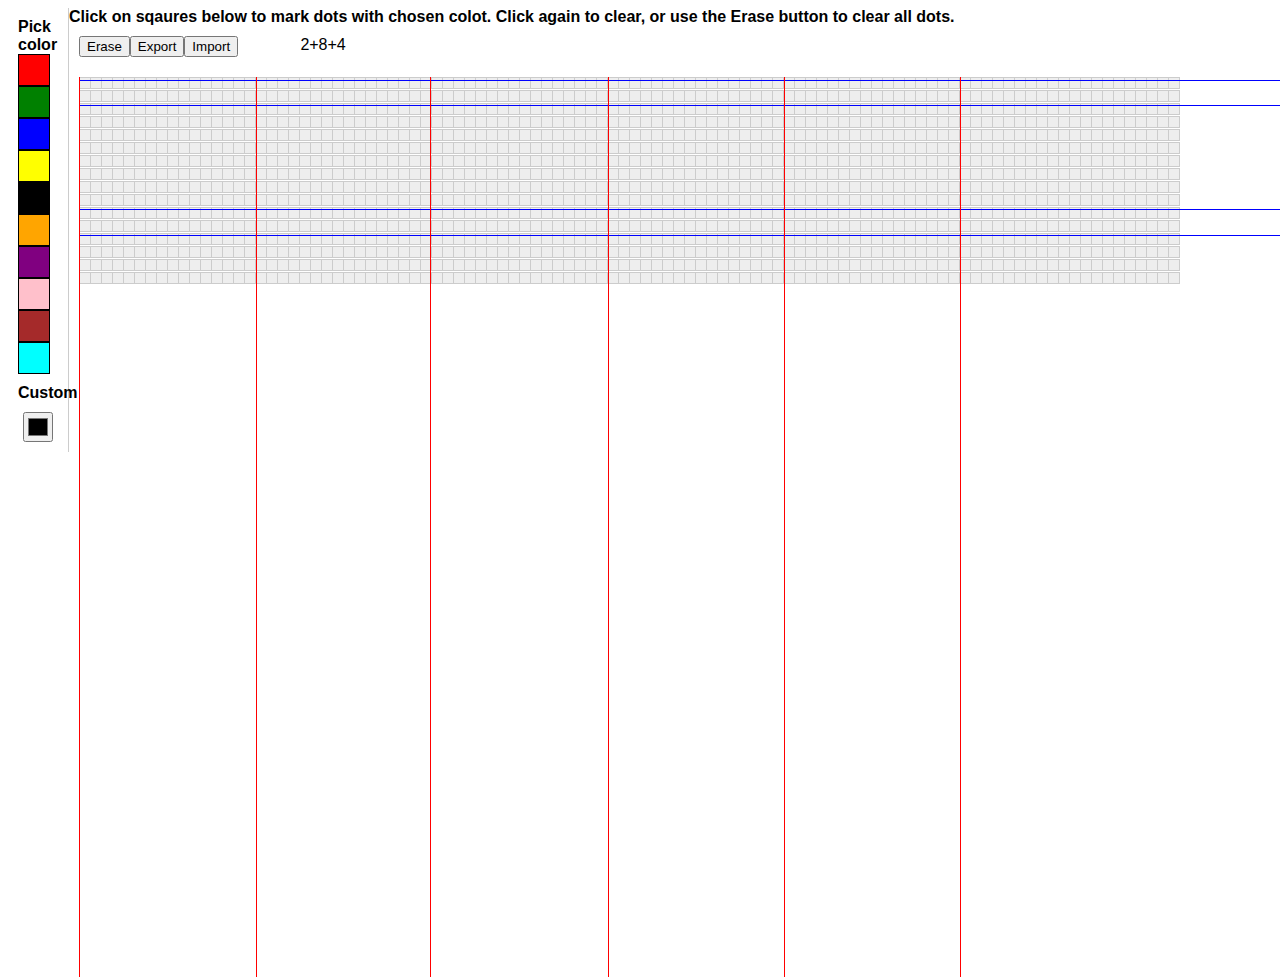
==== index.html @ 54db1875 "Initial commit" ====
<!DOCTYPE html>
<html lang="en">
<head>
    <meta charset="UTF-8">
    <meta name="viewport" content="width=device-width, initial-scale=1.0">
    <title>Dot Grid1</title>
    <style>
        body {
            display: flex;
            font-family: Arial, sans-serif;
        }
        #sidebar {
            width: 40px;
            padding: 10px;
            border-right: 1px solid #ccc;
            //display: grid;
            //grid-template-columns: repeat(2, 1fr);
            //grid-gap: 5px;
        }
        #sidebar .color {
            width: 30px;
            height: 30px;
            border: 1px solid #000;
            cursor: pointer;
            position: relative;
        }
        #sidebar .color:hover::after {
            content: attr(data-color-name);
            position: absolute;
            top: -20px;
            left: 50%;
            transform: translateX(-50%);
            background: rgba(0, 0, 0, 0.7);
            color: #fff;
            padding: 2px 5px;
            border-radius: 3px;
            font-size: 12px;
            white-space: nowrap;
        }
        #colorWheelContainer {
            //grid-column: span 2;
            text-align: center;
        }
        #colorWheel {
            margin-top: 10px;
            width: 30px;
            height: 30px;
            cursor: pointer;
        }
      
        #controls {
            display: flex;
            justify-content: flex-start;
            padding: 10px;
            width: calc(100% - 60px);
            margin-left: 0px;
        }
        #grid {
            display: grid;
            grid-template-columns: repeat(100, 10px);
            grid-gap: 1px;
            margin: 10px;
            flex-grow: 1;
        }
        .dot {
            width: 10px;
            height: 10px;
            background-color: #eee;
            border: 1px solid #ccc;
            cursor: pointer;
        }

        .divider {
            position: absolute;
            width: 100%;
            height: 1px;
            background-color: blue;
        }
        .divider-v {
            position: absolute;
            width: 1px;
            height: 100%;
            background-color: red;
        }
        .divider-v.first-col {
            left: 256px; 
        }
        .divider-v.second-col {
            left: 430px; 
        }
        .divider-v.third-col {
            left: 608px; 
        }
        .divider-v.fourth-col {
            left: 784px; 
        }
        .divider-v.fifth-col {
            left: 960px; 
        }
        .divider.starting-row {
            top: 80px; 
        }
        .divider.second-row {
            top: 105px; 
        }
        .divider.eighth-row {
            top: 209px; 
        }
        .divider.tenth-row {
            top: 235px; 
        }
        .divider-v.sixteenth-col {
            left: 256px; 
        }

        h2 {
            margin: 0;
            //padding: 0 10px;
            font-size: 16px;
        }
    </style>
</head>
<body>
    <div id="sidebar">
        <h2>Pick color</h2>
        <div class="color" style="background-color: red;" data-color-name="Red" onclick="selectColor('red')"></div>
        <div class="color" style="background-color: green;" data-color-name="Green" onclick="selectColor('green')"></div>
        <div class="color" style="background-color: blue;" data-color-name="Blue" onclick="selectColor('blue')"></div>
        <div class="color" style="background-color: yellow;" data-color-name="Yellow" onclick="selectColor('yellow')"></div>
        <div class="color" style="background-color: black;" data-color-name="Black" onclick="selectColor('black')"></div>
        <div class="color" style="background-color: orange;" data-color-name="Orange" onclick="selectColor('orange')"></div>
        <div class="color" style="background-color: purple;" data-color-name="Purple" onclick="selectColor('purple')"></div>
        <div class="color" style="background-color: pink;" data-color-name="Pink" onclick="selectColor('pink')"></div>
        <div class="color" style="background-color: brown;" data-color-name="Brown" onclick="selectColor('brown')"></div>
        <div class="color" style="background-color: cyan;" data-color-name="Cyan" onclick="selectColor('cyan')"></div>
        <div id="colorWheelContainer">
          <h2 style="margin-top:10px;padding:0px">Custom</h2>
            <input type="color" id="colorWheel" onchange="selectColor(this.value)">
        </div>
    </div>
    <div>
    <h2 style="margin-right:20px">Click on sqaures below to mark dots with chosen colot. Click again to clear, or use the Erase button to clear all dots.</h2>        <div id="controls">
    
            <button onclick="eraseGrid()">Erase</button>
            <button onclick="exportJSON()">Export</button>
            <button onclick="importJSON()">Import</button>
            <input type="file" id="fileInput" style="display: none;" />
      &nbsp&nbsp&nbsp&nbsp&nbsp&nbsp&nbsp&nbsp&nbsp&nbsp&nbsp&nbsp&nbsp&nbsp2+8+4
        </div>
        <div id="grid">
            <!-- Dots will be generated here -->
            <div class="divider starting-row"></div>
            <div class="divider second-row"></div>
            <div class="divider eighth-row"></div>
            <div class="divider tenth-row"></div>
            <div class="divider-v first-col"></div>
            <div class="divider-v second-col"></div>
            <div class="divider-v third-col"></div>
            <div class="divider-v fourth-col"></div>
            <div class="divider-v fifth-col"></div>
            <div class="divider-v sixth-col"></div>
        </div>
    </div>
    <script>
        let selectedColor = 'red';
        const litUpDots = [];

        function selectColor(color) {
            selectedColor = color;
        }

        function createGrid() {
            const grid = document.getElementById('grid');
            for (let row = 0; row < 16; row++) {
                for (let col = 0; col < 100; col++) {
                    const dot = document.createElement('div');
                    dot.classList.add('dot');
                    dot.dataset.row = row;
                    dot.dataset.col = col;
                    dot.addEventListener('click', () => toggleDot(dot, row, col));
                    grid.appendChild(dot);
                }
            }
        }

        function toggleDot(dot, row, col) {
            const index = litUpDots.findIndex(d => d.row === row && d.col === col);
            if (index !== -1) {
                dot.style.backgroundColor = '#eee';
                litUpDots.splice(index, 1);
            } else {
                dot.style.backgroundColor = selectedColor;
                litUpDots.push({ row, col, color: selectedColor });
            }
        }

        function exportJSON() {
            const dataStr = "data:text/json;charset=utf-8," + encodeURIComponent(JSON.stringify(litUpDots));
            const downloadAnchorNode = document.createElement('a');
            downloadAnchorNode.setAttribute("href", dataStr);
            downloadAnchorNode.setAttribute("download", "litUpDots.json");
            document.body.appendChild(downloadAnchorNode);
            downloadAnchorNode.click();
            downloadAnchorNode.remove();
        }

        function importJSON() {
            const fileInput = document.getElementById('fileInput');
            fileInput.click();
            fileInput.onchange = function(event) {
                const file = event.target.files[0];
                const reader = new FileReader();
                reader.onload = function(e) {
                    const importedData = JSON.parse(e.target.result);
                    clearGrid();
                    restoreGrid(importedData);
                };
                reader.readAsText(file);
            };
        }

        function restoreGrid(data) {
            litUpDots.length = 0;
            data.forEach(dotData => {
                litUpDots.push(dotData);
                const dot = document.querySelector(`.dot[data-row='${dotData.row}'][data-col='${dotData.col}']`);
                if (dot) {
                    dot.style.backgroundColor = dotData.color;
                }
            });
        }

        function clearGrid() {
            const dots = document.querySelectorAll('.dot');
            dots.forEach(dot => {
                dot.style.backgroundColor = '#eee';
            });
            litUpDots.length = 0;
        }

        function eraseGrid() {
            clearGrid();
        }

        window.onload = createGrid;
    </script>
</body>
</html>
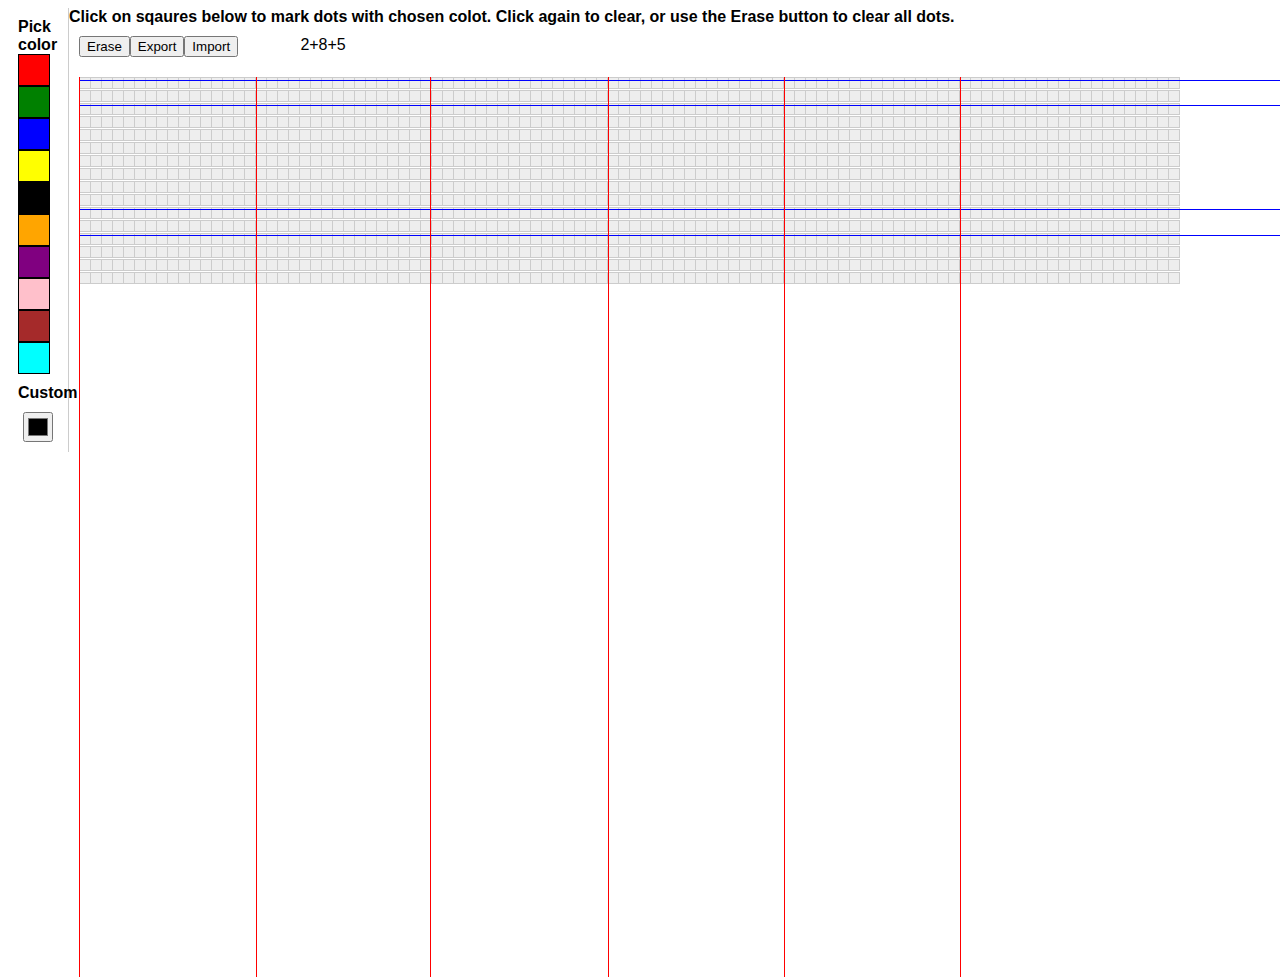
==== commit 959dea77: "testing commit from repl" ====
--- a/index.html
+++ b/index.html
@@ -145,7 +145,7 @@
             <button onclick="exportJSON()">Export</button>
             <button onclick="importJSON()">Import</button>
             <input type="file" id="fileInput" style="display: none;" />
-      &nbsp&nbsp&nbsp&nbsp&nbsp&nbsp&nbsp&nbsp&nbsp&nbsp&nbsp&nbsp&nbsp&nbsp2+8+4
+      &nbsp&nbsp&nbsp&nbsp&nbsp&nbsp&nbsp&nbsp&nbsp&nbsp&nbsp&nbsp&nbsp&nbsp2+8+5
         </div>
         <div id="grid">
             <!-- Dots will be generated here -->
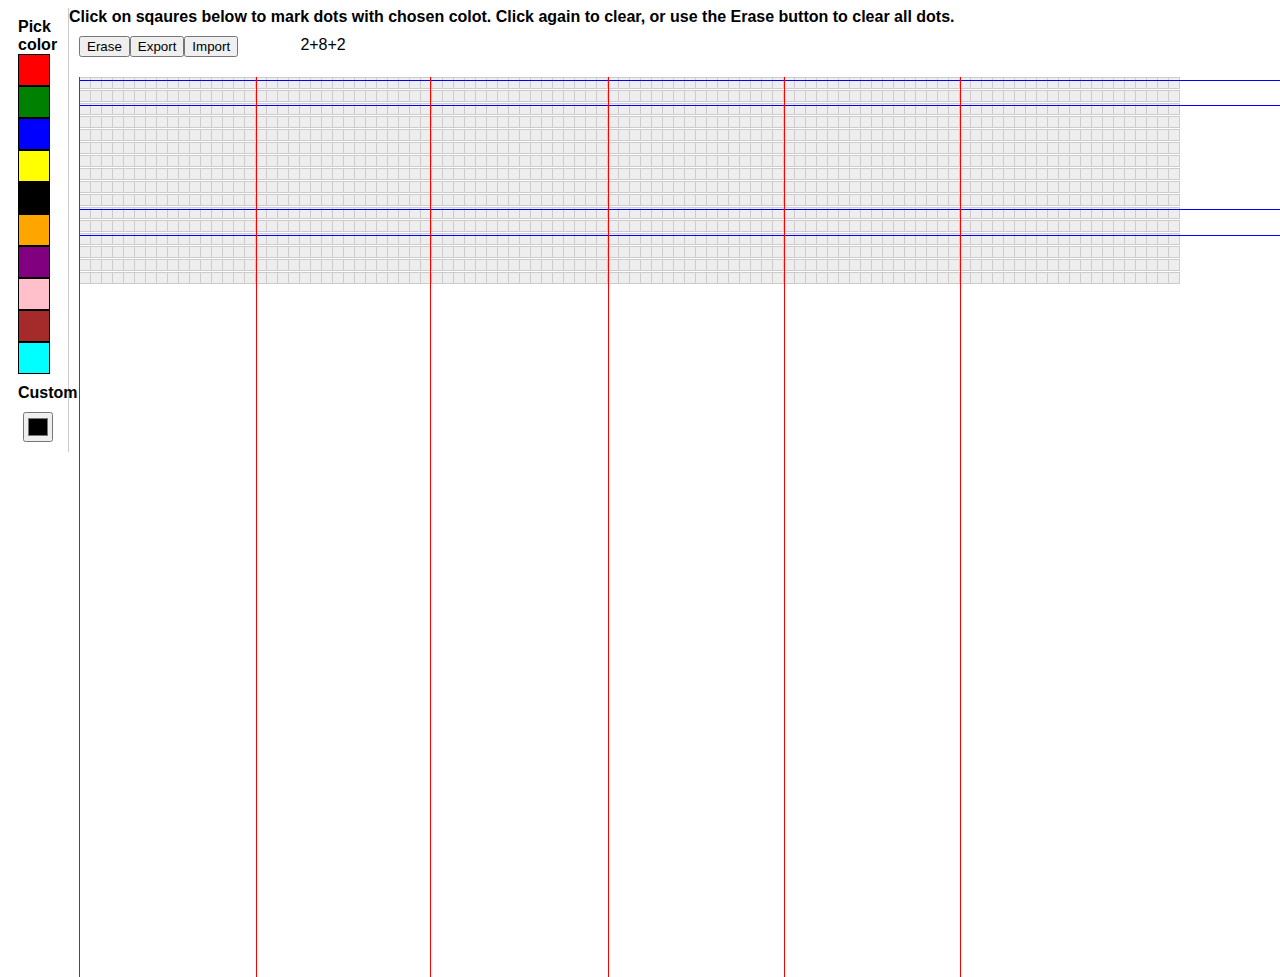
==== commit 5a01d392: "testing deployment through relese branch" ====
--- a/index.html
+++ b/index.html
@@ -3,7 +3,7 @@
 <head>
     <meta charset="UTF-8">
     <meta name="viewport" content="width=device-width, initial-scale=1.0">
-    <title>Dot Grid1</title>
+    <title>Dot Grid</title>
     <style>
         body {
             display: flex;
@@ -145,7 +145,7 @@
             <button onclick="exportJSON()">Export</button>
             <button onclick="importJSON()">Import</button>
             <input type="file" id="fileInput" style="display: none;" />
-      &nbsp&nbsp&nbsp&nbsp&nbsp&nbsp&nbsp&nbsp&nbsp&nbsp&nbsp&nbsp&nbsp&nbsp2+8+5
+      &nbsp&nbsp&nbsp&nbsp&nbsp&nbsp&nbsp&nbsp&nbsp&nbsp&nbsp&nbsp&nbsp&nbsp2+8+2
         </div>
         <div id="grid">
             <!-- Dots will be generated here -->
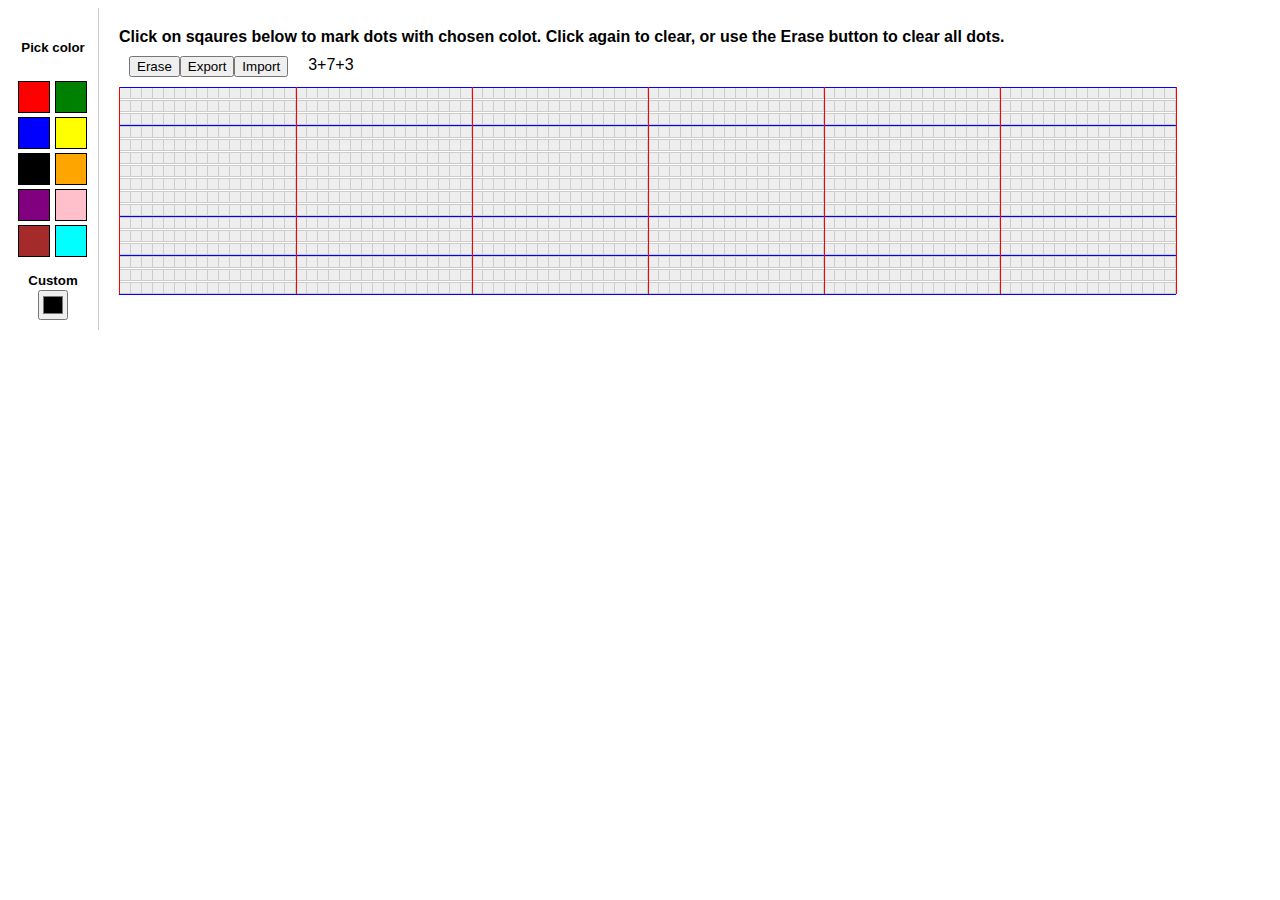
==== commit 503641a3: "1) color pallate relaid; 2) grid pixel count and the vertical/horizontal lines are prgramatically dr" ====
--- a/index.html
+++ b/index.html
@@ -1,252 +1,123 @@
 <!DOCTYPE html>
 <html lang="en">
+
 <head>
     <meta charset="UTF-8">
     <meta name="viewport" content="width=device-width, initial-scale=1.0">
+    <script src="script.js"></script>
+    <link rel="stylesheet" href="style.css" />
     <title>Dot Grid</title>
     <style>
-        body {
-            display: flex;
-            font-family: Arial, sans-serif;
-        }
-        #sidebar {
-            width: 40px;
-            padding: 10px;
-            border-right: 1px solid #ccc;
-            //display: grid;
-            //grid-template-columns: repeat(2, 1fr);
-            //grid-gap: 5px;
-        }
-        #sidebar .color {
-            width: 30px;
-            height: 30px;
-            border: 1px solid #000;
-            cursor: pointer;
-            position: relative;
-        }
-        #sidebar .color:hover::after {
-            content: attr(data-color-name);
-            position: absolute;
-            top: -20px;
-            left: 50%;
-            transform: translateX(-50%);
-            background: rgba(0, 0, 0, 0.7);
-            color: #fff;
-            padding: 2px 5px;
-            border-radius: 3px;
-            font-size: 12px;
-            white-space: nowrap;
-        }
-        #colorWheelContainer {
-            //grid-column: span 2;
-            text-align: center;
-        }
-        #colorWheel {
-            margin-top: 10px;
-            width: 30px;
-            height: 30px;
-            cursor: pointer;
-        }
-      
-        #controls {
-            display: flex;
-            justify-content: flex-start;
-            padding: 10px;
-            width: calc(100% - 60px);
-            margin-left: 0px;
-        }
-        #grid {
-            display: grid;
-            grid-template-columns: repeat(100, 10px);
-            grid-gap: 1px;
-            margin: 10px;
-            flex-grow: 1;
-        }
-        .dot {
-            width: 10px;
-            height: 10px;
-            background-color: #eee;
-            border: 1px solid #ccc;
-            cursor: pointer;
-        }
-
-        .divider {
-            position: absolute;
-            width: 100%;
-            height: 1px;
-            background-color: blue;
-        }
-        .divider-v {
-            position: absolute;
-            width: 1px;
-            height: 100%;
-            background-color: red;
-        }
-        .divider-v.first-col {
-            left: 256px; 
-        }
-        .divider-v.second-col {
-            left: 430px; 
-        }
-        .divider-v.third-col {
-            left: 608px; 
-        }
-        .divider-v.fourth-col {
-            left: 784px; 
-        }
-        .divider-v.fifth-col {
-            left: 960px; 
-        }
-        .divider.starting-row {
-            top: 80px; 
-        }
-        .divider.second-row {
-            top: 105px; 
-        }
-        .divider.eighth-row {
-            top: 209px; 
-        }
-        .divider.tenth-row {
-            top: 235px; 
-        }
-        .divider-v.sixteenth-col {
-            left: 256px; 
-        }
-
-        h2 {
-            margin: 0;
-            //padding: 0 10px;
-            font-size: 16px;
-        }
     </style>
 </head>
+
 <body>
     <div id="sidebar">
-        <h2>Pick color</h2>
-        <div class="color" style="background-color: red;" data-color-name="Red" onclick="selectColor('red')"></div>
-        <div class="color" style="background-color: green;" data-color-name="Green" onclick="selectColor('green')"></div>
-        <div class="color" style="background-color: blue;" data-color-name="Blue" onclick="selectColor('blue')"></div>
-        <div class="color" style="background-color: yellow;" data-color-name="Yellow" onclick="selectColor('yellow')"></div>
-        <div class="color" style="background-color: black;" data-color-name="Black" onclick="selectColor('black')"></div>
-        <div class="color" style="background-color: orange;" data-color-name="Orange" onclick="selectColor('orange')"></div>
-        <div class="color" style="background-color: purple;" data-color-name="Purple" onclick="selectColor('purple')"></div>
-        <div class="color" style="background-color: pink;" data-color-name="Pink" onclick="selectColor('pink')"></div>
-        <div class="color" style="background-color: brown;" data-color-name="Brown" onclick="selectColor('brown')"></div>
-        <div class="color" style="background-color: cyan;" data-color-name="Cyan" onclick="selectColor('cyan')"></div>
+        <div style="grid-column: span 2; text-align: center; margin=0;">
+            <h5> Pick color</h5>
+        </div>
+        <div class="color" style="background-color: red;" data-color-name="Red" onclick="selectColor('red')">
+        </div>
+        <div class="color" style="background-color: green;" data-color-name="Green" onclick="selectColor('green')">
+        </div>
+        <div class="color" style="background-color: blue;" data-color-name="Blue" onclick="selectColor('blue')">
+        </div>
+        <div class="color" style="background-color: yellow;" data-color-name="Yellow" onclick="selectColor('yellow')">
+        </div>
+        <div class="color" style="background-color: black;" data-color-name="Black" onclick="selectColor('black')">
+        </div>
+        <div class="color" style="background-color: orange;" data-color-name="Orange" onclick="selectColor('orange')">
+        </div>
+        <div class="color" style="background-color: purple;" data-color-name="Purple" onclick="selectColor('purple')">
+        </div>
+        <div class="color" style="background-color: pink;" data-color-name="Pink" onclick="selectColor('pink')">
+        </div>
+        <div class="color" style="background-color: brown;" data-color-name="Brown" onclick="selectColor('brown')">
+        </div>
+        <div class="color" style="background-color: cyan;" data-color-name="Cyan" onclick="selectColor('cyan')">
+        </div>
         <div id="colorWheelContainer">
-          <h2 style="margin-top:10px;padding:0px">Custom</h2>
+            <h5 style="margin:2px">Custom</h5>
             <input type="color" id="colorWheel" onchange="selectColor(this.value)">
         </div>
     </div>
-    <div>
-    <h2 style="margin-right:20px">Click on sqaures below to mark dots with chosen colot. Click again to clear, or use the Erase button to clear all dots.</h2>        <div id="controls">
-    
+    <div style="padding: 20px;">
+        <h2 style="margin-right:20px">Click on sqaures below to mark dots with chosen colot. Click again to clear,
+            or use the Erase button to clear all dots.
+        </h2>
+        <div id="controls">
             <button onclick="eraseGrid()">Erase</button>
             <button onclick="exportJSON()">Export</button>
             <button onclick="importJSON()">Import</button>
-            <input type="file" id="fileInput" style="display: none;" />
-      &nbsp&nbsp&nbsp&nbsp&nbsp&nbsp&nbsp&nbsp&nbsp&nbsp&nbsp&nbsp&nbsp&nbsp2+8+2
+            <input type="file" id="fileInput" style="display: none;" multiple />
+            <span style="margin-left: 20px">3+7+3</span>
         </div>
         <div id="grid">
             <!-- Dots will be generated here -->
-            <div class="divider starting-row"></div>
-            <div class="divider second-row"></div>
-            <div class="divider eighth-row"></div>
-            <div class="divider tenth-row"></div>
-            <div class="divider-v first-col"></div>
-            <div class="divider-v second-col"></div>
-            <div class="divider-v third-col"></div>
-            <div class="divider-v fourth-col"></div>
-            <div class="divider-v fifth-col"></div>
-            <div class="divider-v sixth-col"></div>
         </div>
     </div>
+    <div>
+    </div>
+    <!-- <div class="keyboard">
+        <div class="key">A</div>
+        <div class="key">B</div>
+        <div class="key">C</div>
+        <div class="key">D</div>
+        <div class="key">E</div>
+    </div>  -->
     <script>
-        let selectedColor = 'red';
-        const litUpDots = [];
-
-        function selectColor(color) {
-            selectedColor = color;
-        }
-
+        const rows = 16, cols = 6 * 16;
+        const linePos = [0, 2, 9, 12, 15];
+        const colPos = [0, 15, 31, 47, 63, 79, 95];
         function createGrid() {
             const grid = document.getElementById('grid');
-            for (let row = 0; row < 16; row++) {
-                for (let col = 0; col < 100; col++) {
+            grid.style.gridTemplateColumns = `repeat(${cols}, 10px)`;
+            var dotRect, topPos, leftPos;
+            for (let row = 0; row < rows; row++) {
+                for (let col = 0; col < cols; col++) {
                     const dot = document.createElement('div');
                     dot.classList.add('dot');
                     dot.dataset.row = row;
                     dot.dataset.col = col;
-                    dot.addEventListener('click', () => toggleDot(dot, row, col));
+                    dot.addEventListener('click',
+                        () => toggleDot(dot, row, col));
+
                     grid.appendChild(dot);
+
+                    // draw horizontal lines
+                    if (col == (cols - 1) && linePos.includes(row)) {
+                        const divider = document.createElement('div');
+                        divider.classList.add('divider');
+                        const pos = dot.getBoundingClientRect();
+                        divider.style.top = (row == 0 ? pos.top : pos.bottom) + 'px';
+                        divider.style.width = (pos.right - leftPos) + 'px';
+                        grid.appendChild(divider);
+                    }
+
+                    if (row == 0 && !topPos) {
+                        topPos = dot.getBoundingClientRect().top;
+                    }
+
+                    if (col == 0 && !leftPos) {
+                        leftPos = dot.getBoundingClientRect().left;
+                    }
+
+                    // draw vertical lines
+                    if (row == (rows - 1) && colPos.includes(col)) {
+                        const divider = document.createElement('div');
+                        divider.classList.add('divider-v');
+                        const pos = dot.getBoundingClientRect();
+                        divider.style.left = (col == 0 ? pos.left : pos.right) + 'px';
+                        divider.style.height = (pos.bottom - topPos) + 'px';
+                        grid.appendChild(divider);
+                    }
+
                 }
+
             }
         }
-
-        function toggleDot(dot, row, col) {
-            const index = litUpDots.findIndex(d => d.row === row && d.col === col);
-            if (index !== -1) {
-                dot.style.backgroundColor = '#eee';
-                litUpDots.splice(index, 1);
-            } else {
-                dot.style.backgroundColor = selectedColor;
-                litUpDots.push({ row, col, color: selectedColor });
-            }
-        }
-
-        function exportJSON() {
-            const dataStr = "data:text/json;charset=utf-8," + encodeURIComponent(JSON.stringify(litUpDots));
-            const downloadAnchorNode = document.createElement('a');
-            downloadAnchorNode.setAttribute("href", dataStr);
-            downloadAnchorNode.setAttribute("download", "litUpDots.json");
-            document.body.appendChild(downloadAnchorNode);
-            downloadAnchorNode.click();
-            downloadAnchorNode.remove();
-        }
-
-        function importJSON() {
-            const fileInput = document.getElementById('fileInput');
-            fileInput.click();
-            fileInput.onchange = function(event) {
-                const file = event.target.files[0];
-                const reader = new FileReader();
-                reader.onload = function(e) {
-                    const importedData = JSON.parse(e.target.result);
-                    clearGrid();
-                    restoreGrid(importedData);
-                };
-                reader.readAsText(file);
-            };
-        }
-
-        function restoreGrid(data) {
-            litUpDots.length = 0;
-            data.forEach(dotData => {
-                litUpDots.push(dotData);
-                const dot = document.querySelector(`.dot[data-row='${dotData.row}'][data-col='${dotData.col}']`);
-                if (dot) {
-                    dot.style.backgroundColor = dotData.color;
-                }
-            });
-        }
-
-        function clearGrid() {
-            const dots = document.querySelectorAll('.dot');
-            dots.forEach(dot => {
-                dot.style.backgroundColor = '#eee';
-            });
-            litUpDots.length = 0;
-        }
-
-        function eraseGrid() {
-            clearGrid();
-        }
-
         window.onload = createGrid;
     </script>
 </body>
-</html>
 
-
-
-
+</html>--- a/style.css
+++ b/style.css
@@ -0,0 +1,160 @@
+html {
+  height: 100%;
+  width: 100%;
+}
+
+body {
+  display: flex;
+  font-family: Arial, sans-serif;
+}
+
+div {
+  /* border: solid 1px yellow; */
+}
+
+#sidebar {
+  width: 70px;
+  padding: 10px;
+  border-right: 1px solid #ccc;
+  display: grid;
+  grid-template-columns: repeat(2, 1fr);
+  grid-gap: 4px;
+}
+
+#sidebar .color {
+  width: 30px;
+  height: 30px;
+  border: 1px solid #000;
+  cursor: pointer;
+  position: relative;
+}
+
+#sidebar .color:hover::after {
+  content: attr(data-color-name);
+  position: absolute;
+  top: -20px;
+  left: 50%;
+  transform: translateX(-50%);
+  background: rgba(0, 0, 0, 0.7);
+  color: #fff;
+  padding: 2px 5px;
+  border-radius: 3px;
+  font-size: 12px;
+  white-space: nowrap;
+}
+
+#colorWheelContainer {
+  grid-column: span 2;
+  text-align: center;
+  margin-top: 10px;
+}
+
+#colorWheel {
+  //  margin-top: 10px;
+  width: 30px;
+  height: 30px;
+  cursor: pointer;
+}
+
+#controls {
+  display: flex;
+  justify-content: stretch;
+  padding: 10px;
+  width: calc(100% - 60px);
+  margin-left: 0px;
+}
+
+.keyboard {
+  width: 100%;
+  display: grid;
+  grid-template-columns: repeat(18, 20px);
+  grid-gap: 3px;
+  margin: 10px;
+  // flex-grow: 1;
+  boder: solid black 2px;
+}
+
+.key {
+  width: 20px;
+  height: 20px;
+  background-color: #eee;
+  border: 1px solid #ccc;
+  cursor: pointer;
+}
+
+#grid {
+  display: grid;
+  //grid-template-columns: repeat(96, 10px);
+  grid-gap: 1px;
+  //  margin: 10px;
+  flex-grow: 1;
+}
+
+.dot {
+  width: 10px;
+  height: 10px;
+  background-color: #eee;
+  border: 1px solid #ccc;
+  cursor: pointer;
+}
+
+.divider {
+  position: absolute;
+  /* width: 1101px; */
+  height: 1px;
+  background-color: blue;
+}
+
+.divider-v {
+  position: absolute;
+  width: 1px;
+  //  height: 206px;
+  background-color: red;
+}
+
+.divider-v.first-col {
+  left: 256px;
+}
+
+.divider-v.second-col {
+  left: 430px;
+}
+
+.divider-v.third-col {
+  left: 608px;
+}
+
+.divider-v.fourth-col {
+  left: 784px;
+}
+
+.divider-v.fifth-col {
+  left: 960px;
+}
+
+.divider.starting-row {
+
+  top: 80px;
+}
+
+.divider.second-row {
+  top: 105px;
+}
+
+.divider.eighth-row {
+  top: 209px;
+}
+
+.divider.tenth-row {
+  top: 235px;
+}
+
+.divider-v.sixteenth-col {
+  left: 256px;
+}
+
+h2 {
+  margin: 0;
+  //padding: 0 10px;
+  font-size: 16px;
+}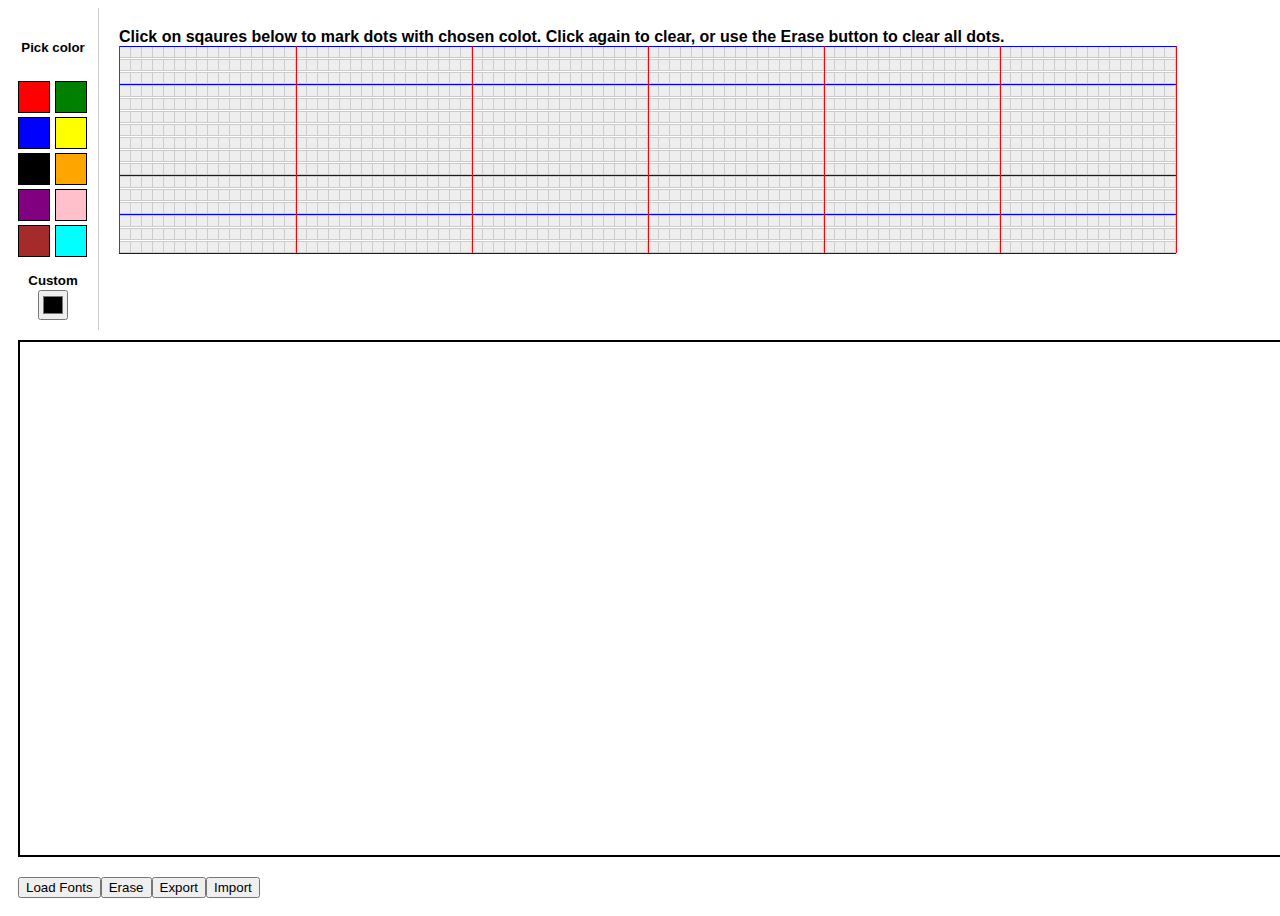
==== commit 660d67ac: "baseline changes to support font editor and other enhancements in the previous commit" ====
--- a/index.html
+++ b/index.html
@@ -4,67 +4,75 @@
 <head>
     <meta charset="UTF-8">
     <meta name="viewport" content="width=device-width, initial-scale=1.0">
+    <link rel="stylesheet" href="style.css">
+    <!-- <link rel="stylesheet" type="text/css" href="layout.css"> -->
+    <script src="fonts.js"></script>
     <script src="script.js"></script>
-    <link rel="stylesheet" href="style.css" />
     <title>Dot Grid</title>
     <style>
     </style>
 </head>
 
 <body>
-    <div id="sidebar">
-        <div style="grid-column: span 2; text-align: center; margin=0;">
-            <h5> Pick color</h5>
+    <!-- <div class="main-section"> -->
+    <div class="main-top">
+        <!-- <div class="main-left"> -->
+        <div id="sidebar">
+            <div style="grid-column: span 2; text-align: center; margin=0;">
+                <h5> Pick color</h5>
+            </div>
+            <div class="color" style="background-color: red;" data-color-name="Red" onclick="selectColor('red')">
+            </div>
+            <div class="color" style="background-color: green;" data-color-name="Green" onclick="selectColor('green')">
+            </div>
+            <div class="color" style="background-color: blue;" data-color-name="Blue" onclick="selectColor('blue')">
+            </div>
+            <div class="color" style="background-color: yellow;" data-color-name="Yellow"
+                onclick="selectColor('yellow')">
+            </div>
+            <div class="color" style="background-color: black;" data-color-name="Black" onclick="selectColor('black')">
+            </div>
+            <div class="color" style="background-color: orange;" data-color-name="Orange"
+                onclick="selectColor('orange')">
+            </div>
+            <div class="color" style="background-color: purple;" data-color-name="Purple"
+                onclick="selectColor('purple')">
+            </div>
+            <div class="color" style="background-color: pink;" data-color-name="Pink" onclick="selectColor('pink')">
+            </div>
+            <div class="color" style="background-color: brown;" data-color-name="Brown" onclick="selectColor('brown')">
+            </div>
+            <div class="color" style="background-color: cyan;" data-color-name="Cyan" onclick="selectColor('cyan')">
+            </div>
+            <div id="colorWheelContainer">
+                <h5 style="margin:2px">Custom</h5>
+                <input type="color" id="colorWheel" onchange="selectColor(this.value)">
+            </div>
         </div>
-        <div class="color" style="background-color: red;" data-color-name="Red" onclick="selectColor('red')">
-        </div>
-        <div class="color" style="background-color: green;" data-color-name="Green" onclick="selectColor('green')">
-        </div>
-        <div class="color" style="background-color: blue;" data-color-name="Blue" onclick="selectColor('blue')">
-        </div>
-        <div class="color" style="background-color: yellow;" data-color-name="Yellow" onclick="selectColor('yellow')">
-        </div>
-        <div class="color" style="background-color: black;" data-color-name="Black" onclick="selectColor('black')">
-        </div>
-        <div class="color" style="background-color: orange;" data-color-name="Orange" onclick="selectColor('orange')">
-        </div>
-        <div class="color" style="background-color: purple;" data-color-name="Purple" onclick="selectColor('purple')">
-        </div>
-        <div class="color" style="background-color: pink;" data-color-name="Pink" onclick="selectColor('pink')">
-        </div>
-        <div class="color" style="background-color: brown;" data-color-name="Brown" onclick="selectColor('brown')">
-        </div>
-        <div class="color" style="background-color: cyan;" data-color-name="Cyan" onclick="selectColor('cyan')">
-        </div>
-        <div id="colorWheelContainer">
-            <h5 style="margin:2px">Custom</h5>
-            <input type="color" id="colorWheel" onchange="selectColor(this.value)">
+        <!-- <div class="main-right"> -->
+        <div style="padding: 20px;"> 
+            <h2 style="margin-right:20px">Click on sqaures below to mark dots with chosen colot. Click again to
+                clear, or use the Erase button to clear all dots.
+            </h2>
+            <div id="grid">
+                <!-- Dots will be generated here -->
+            </div>
+            <!-- </div> -->
         </div>
     </div>
-    <div style="padding: 20px;">
-        <h2 style="margin-right:20px">Click on sqaures below to mark dots with chosen colot. Click again to clear,
-            or use the Erase button to clear all dots.
-        </h2>
+    <div class="keyboard">
+    </div>
+    <div class="fixed-bottom">
         <div id="controls">
+            <button onclick="loadFonts()">Load Fonts</button>
             <button onclick="eraseGrid()">Erase</button>
             <button onclick="exportJSON()">Export</button>
             <button onclick="importJSON()">Import</button>
             <input type="file" id="fileInput" style="display: none;" multiple />
-            <span style="margin-left: 20px">3+7+3</span>
-        </div>
-        <div id="grid">
-            <!-- Dots will be generated here -->
         </div>
     </div>
-    <div>
-    </div>
-    <!-- <div class="keyboard">
-        <div class="key">A</div>
-        <div class="key">B</div>
-        <div class="key">C</div>
-        <div class="key">D</div>
-        <div class="key">E</div>
-    </div>  -->
+    <!-- </div> -->
+    <!-- </div> -->
     <script>
         const rows = 16, cols = 6 * 16;
         const linePos = [0, 2, 9, 12, 15];
--- a/style.css
+++ b/style.css
@@ -1,15 +1,23 @@
 html {
-  height: 100%;
-  width: 100%;
+  /* height: 100%;
+  width: 100%; */
 }
 
 body {
   display: flex;
+  flex-direction: column;
   font-family: Arial, sans-serif;
+  height: 100vh;
+  width: 100vw;
 }
 
 div {
-  /* border: solid 1px yellow; */
+  /* border: solid 1px brown; */
+}
+
+.main-top {
+  display: flex;
+  flex-direction: row;
 }
 
 #sidebar {
@@ -50,7 +58,6 @@
 }
 
 #colorWheel {
-  //  margin-top: 10px;
   width: 30px;
   height: 30px;
   cursor: pointer;
@@ -67,15 +74,15 @@
 .keyboard {
   width: 100%;
   display: grid;
-  grid-template-columns: repeat(18, 20px);
+  grid-template-columns: repeat(18, 32px);
   grid-gap: 3px;
   margin: 10px;
-  // flex-grow: 1;
-  boder: solid black 2px;
+  flex-grow: 1;
+  border: solid black 2px;
 }
 
 .key {
-  width: 20px;
+  width: 32px;
   height: 20px;
   background-color: #eee;
   border: 1px solid #ccc;
@@ -84,9 +91,7 @@
 
 #grid {
   display: grid;
-  //grid-template-columns: repeat(96, 10px);
   grid-gap: 1px;
-  //  margin: 10px;
   flex-grow: 1;
 }
 
--- a/layout.css
+++ b/layout.css
@@ -0,0 +1,148 @@
+body {
+  display: flex;
+  flex-direction: column;
+  justify-self: center;
+  align-self: center;
+  justify-content: center;
+  align-items: center;
+  height: 100%;
+  width: 100%;
+//  margin: auto;
+  padding : 10px;
+}
+
+div {
+  /* margin: 5px; */
+  border: none; //solid 1px black;
+  ;
+}
+
+.fixed-bottom {
+//  height: 50px;
+  /* Adjust height as needed */
+//  background-color: lightblue;
+  /* Example styling */
+  /* Full viewport width */
+//  flex : 1;
+  /* Fix to bottom */
+  padding: 10px;
+  align-self: center;
+}
+
+.main-section {
+  display: flex;
+  flex-direction: column;
+  flex: 1;
+//  width: 100%;
+//  height: 100%;
+  padding: 20px;
+//  margin: auto;
+  /* Add some padding for visual appeal */
+  background-color: lightgray;
+  /* Example styling */
+}
+
+.main-left {
+  display : flex;
+  flex-direction: column;
+  width: 150px;
+  /* Adjust width as needed */
+  background-color: lightgreen;
+  /* Example styling */
+  /* float: left; */
+}
+
+.main-right {
+  /* margin-left: 150px; */
+  /* Match the width of the left section */
+  background-color: lightyellow;
+  flex: 1
+    /* Example styling */
+}
+
+.main-top {
+  display: flex;
+  flex: 1;
+  background-color: lightcoral;
+  /* Example styling */
+}
+
+.main-bottom {
+  background-color: lightpink;
+  display: grid;
+  grid-template-columns: repeat(18, 32px);
+  grid-gap: 5px;
+  flex-grow: 1;
+  /* Example styling */
+}
+
+.keyboard {
+  display: grid;
+  padding: 5px;
+  border : solid 1px black;
+  grid-template-columns: repeat(18, 32px);
+  grid-gap: 3px;
+//  margin: 10px;
+  flex: 1;
+  boder: solid black 1px;
+justify-content: space-evenly;
+align-content: space-evenly;
+}
+
+.key {
+  width: 32px;
+  height: 32px;
+  background-color: #eee;
+  border: 1px solid #ccc;
+  cursor: pointer;
+}
+
+
+#pixel-grid {
+  display: grid;
+  grid-template-columns: repeat(128, 2px);
+  grid-template-rows: repeat(32, 2px);
+  gap: 2px;
+}
+
+.pixel {
+  width: 2px;
+  height: 2px;
+  background-color: #fff;
+  border: 1px solid #ccc;
+  cursor: pointer;
+}
+
+.pixel.on {
+  background-color: #000;
+}
+
+
+
+#grid {
+  display: grid;
+  grid-gap: 1px;
+  flex: 1;
+}
+
+.dot {
+  width: 8px;
+  height: 8px;
+  background-color: #eee;
+  border: 1px solid #ccc;
+  cursor: pointer;
+}
+
+.divider {
+  position: absolute;
+  /* width: 1101px; */
+  height: 1px;
+  background-color: blue;
+}
+
+.divider-v {
+  position: absolute;
+  width: 1px;
+  //  height: 206px;
+  background-color: red;
+}
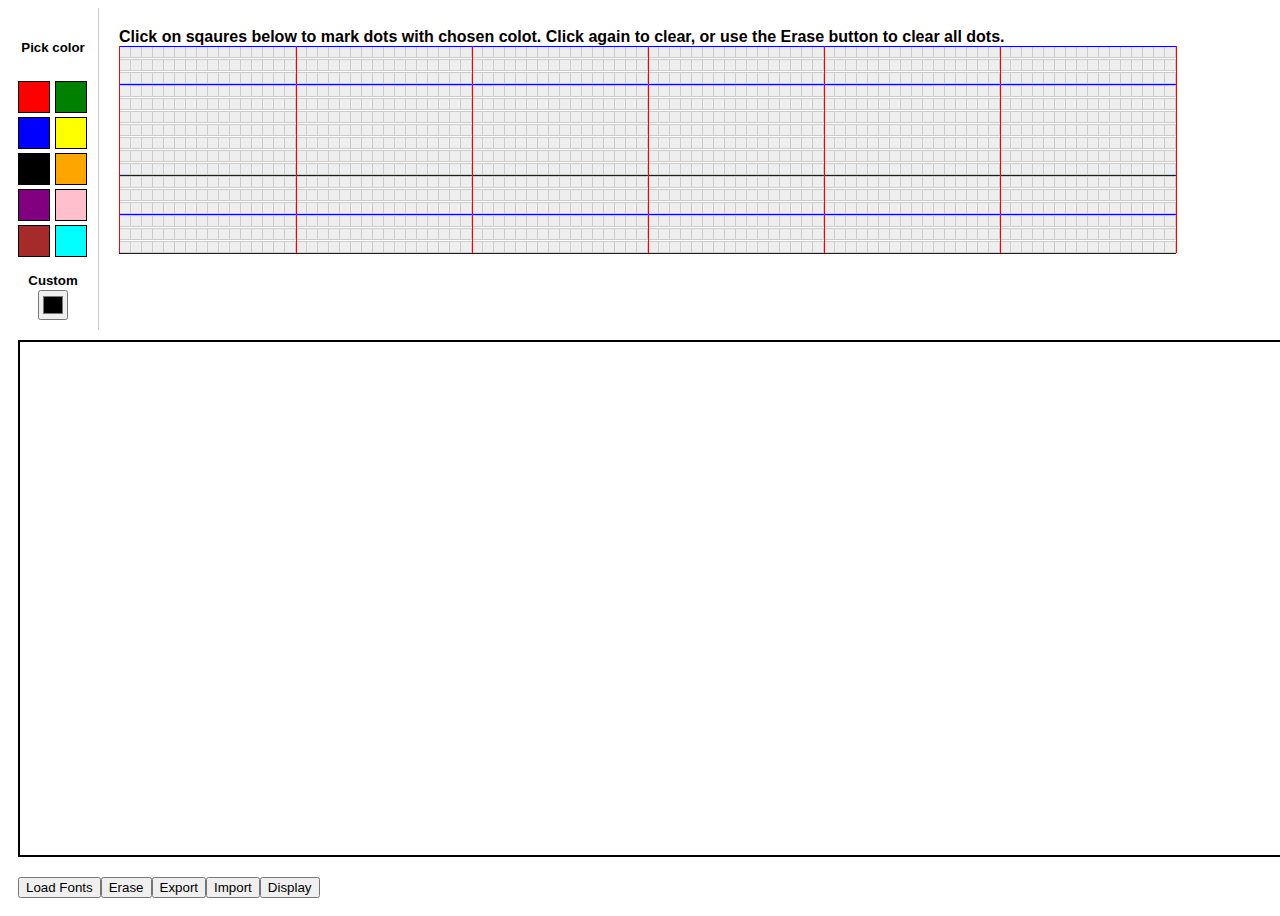
==== commit 15d8ee1b: "Added Display option to show contents of the grid o nthe right" ====
--- a/index.html
+++ b/index.html
@@ -68,6 +68,7 @@
             <button onclick="eraseGrid()">Erase</button>
             <button onclick="exportJSON()">Export</button>
             <button onclick="importJSON()">Import</button>
+            <button onclick="showDots()">Display</button>
             <input type="file" id="fileInput" style="display: none;" multiple />
         </div>
     </div>
--- a/layout.css
+++ b/layout.css
@@ -7,8 +7,8 @@
   align-items: center;
   height: 100%;
   width: 100%;
-//  margin: auto;
-  padding : 10px;
+  //  margin: auto;
+  padding: 10px;
 }
 
 div {
@@ -18,12 +18,12 @@
 }
 
 .fixed-bottom {
-//  height: 50px;
+  //  height: 50px;
   /* Adjust height as needed */
-//  background-color: lightblue;
+  //  background-color: lightblue;
   /* Example styling */
   /* Full viewport width */
-//  flex : 1;
+  //  flex : 1;
   /* Fix to bottom */
   padding: 10px;
   align-self: center;
@@ -33,17 +33,17 @@
   display: flex;
   flex-direction: column;
   flex: 1;
-//  width: 100%;
-//  height: 100%;
+  //  width: 100%;
+  //  height: 100%;
   padding: 20px;
-//  margin: auto;
+  //  margin: auto;
   /* Add some padding for visual appeal */
   background-color: lightgray;
   /* Example styling */
 }
 
 .main-left {
-  display : flex;
+  display: flex;
   flex-direction: column;
   width: 150px;
   /* Adjust width as needed */
@@ -79,14 +79,14 @@
 .keyboard {
   display: grid;
   padding: 5px;
-  border : solid 1px black;
+  border: solid 1px black;
   grid-template-columns: repeat(18, 32px);
   grid-gap: 3px;
-//  margin: 10px;
+  //  margin: 10px;
   flex: 1;
   boder: solid black 1px;
-justify-content: space-evenly;
-align-content: space-evenly;
+  justify-content: space-evenly;
+  align-content: space-evenly;
 }
 
 .key {
@@ -97,6 +97,9 @@
   cursor: pointer;
 }
 
+.editing {
+  background-color: lightgreen;
+}
 
 #pixel-grid {
   display: grid;
@@ -145,4 +148,4 @@
   width: 1px;
   //  height: 206px;
   background-color: red;
-}
+}